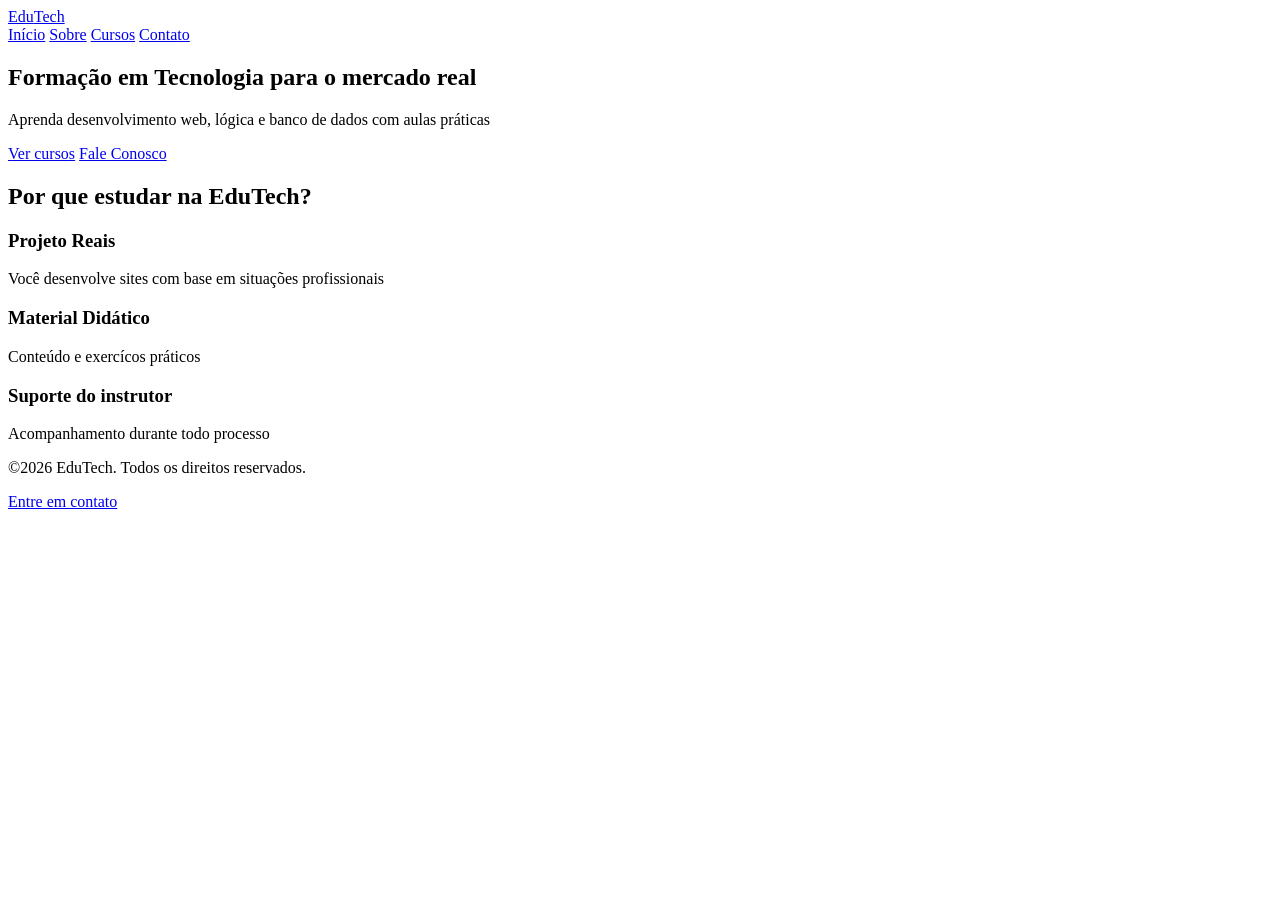
==== index.html @ 2521b16d "update" ====
<!DOCTYPE html> <!-- Document type -->
<html lang="pt-BR"> <!-- Start and Language selection -->
<head> <!-- Cérebro/Cabeça do site - CONFIGURAÇÕES E METADADOS -->
    <meta charset="UTF-8"> <!-- Configura o site nos padrões ABNT -->
    <meta name="viewport" content="width=device-width, initial-scale=1.0"> <!-- Responsividade para dispositivos móveis -->
    <title>EduTech - Formação em Tecnologia</title>
</head>
<body> <!-- CORPO DO SITE - CONTEÚDO VISÍVEL -->

    <header> <!-- CABEÇALHO DO CORPO DO SITE-->
        <div>
            <a href="index.html">Edu<span>Tech</span></a>
        </div>
        <nav>
            <a href="../index.html">Início</a>
            <a href="pages/sobre.html">Sobre</a>
            <a href="pages/cursos.html">Cursos</a>
            <a href="pages/contato.html">Contato</a>
        </nav>
    </header>

    <!-- CONTEÚDO DA PÁGINA DO SITE -->
     <main>
            <section>
                    <div>
                        <h1>Formação em Tecnologia para o mercado real</h1>
                         <p>Aprenda desenvolvimento web, lógica e banco de dados com aulas práticas</p>
                         <a href="pages/cursos.html">Ver cursos</a>
                         <a href="pages/contato.html">Fale Conosco</a>
                    </div>

                     <section>
                            <div>
                                <h2>Por que estudar na EduTech? </h2>
                                <div>
                                    <article>
                                        <h3>Projeto Reais</h3>
                                        <p>Você desenvolve sites com base em situações profissionais</p>
                                    </article>
                                    
                                    <article>
                                        <h3>Material Didático</h3>
                                        <p>Conteúdo e exercícos práticos</p>
                                    </article>

                                    <article>
                                        <h3>Suporte do instrutor</h3>
                                        <p>Acompanhamento durante todo processo</p>
                                    </article>
                                </div>
                            </div>
                     </section>

            </section>

     </main>


    <!-- --------------------------------- -->


    <footer > <!-- RODAPÉ DO CORPO DOSITE -->
        <p>©2026 EduTech. Todos os direitos reservados.</p>
        <p><a href="pages/contato.html">Entre em contato</a></p>
    </footer>
</body>
</html
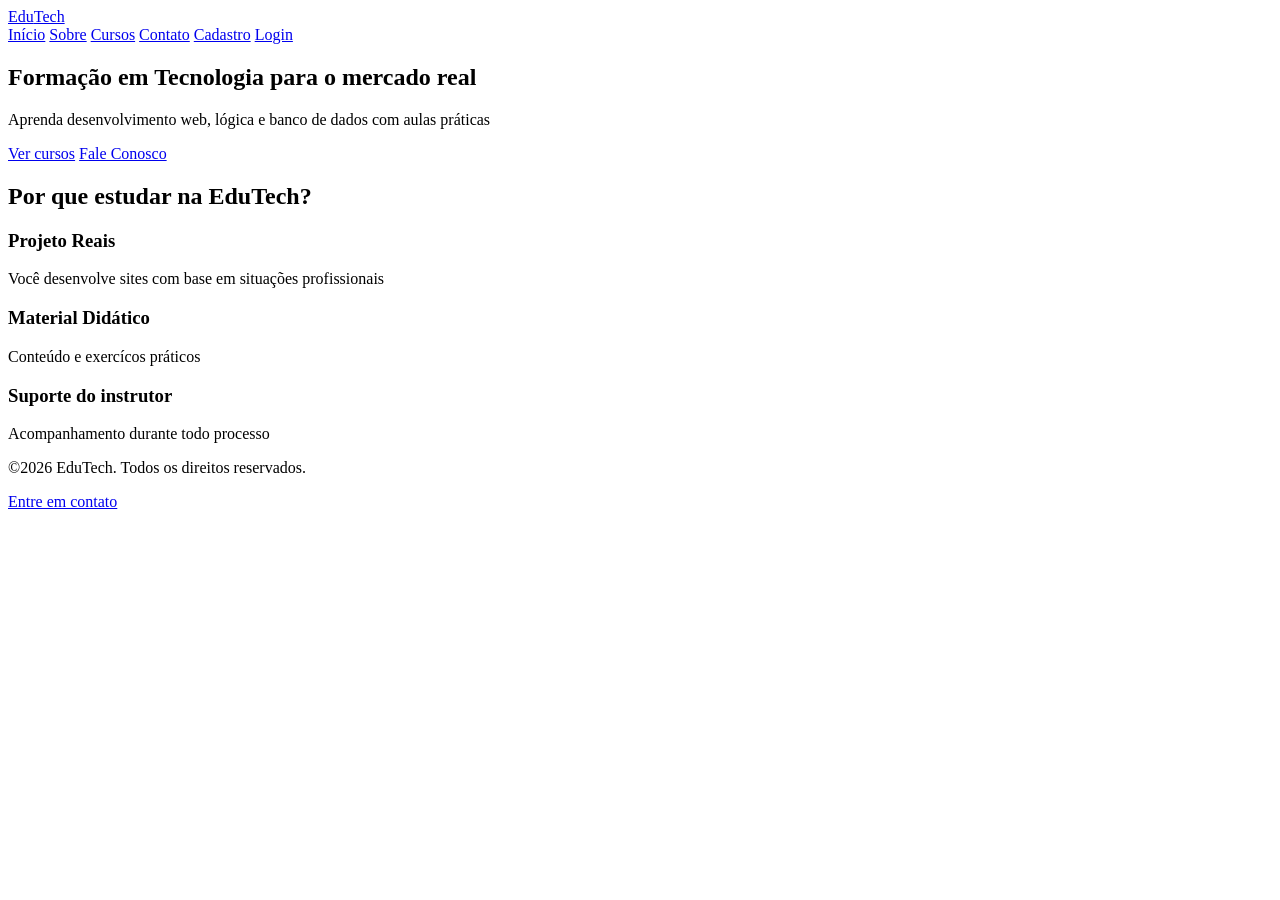
==== commit 3318d0fb: "Criacao da pagina cadastro,login e conteudo da pagina contato" ====
--- a/index.html
+++ b/index.html
@@ -16,6 +16,8 @@
             <a href="pages/sobre.html">Sobre</a>
             <a href="pages/cursos.html">Cursos</a>
             <a href="pages/contato.html">Contato</a>
+            <a href="pages/cadastro.html">Cadastro</a>
+            <a href="pages/login.html">Login</a>
         </nav>
     </header>
 
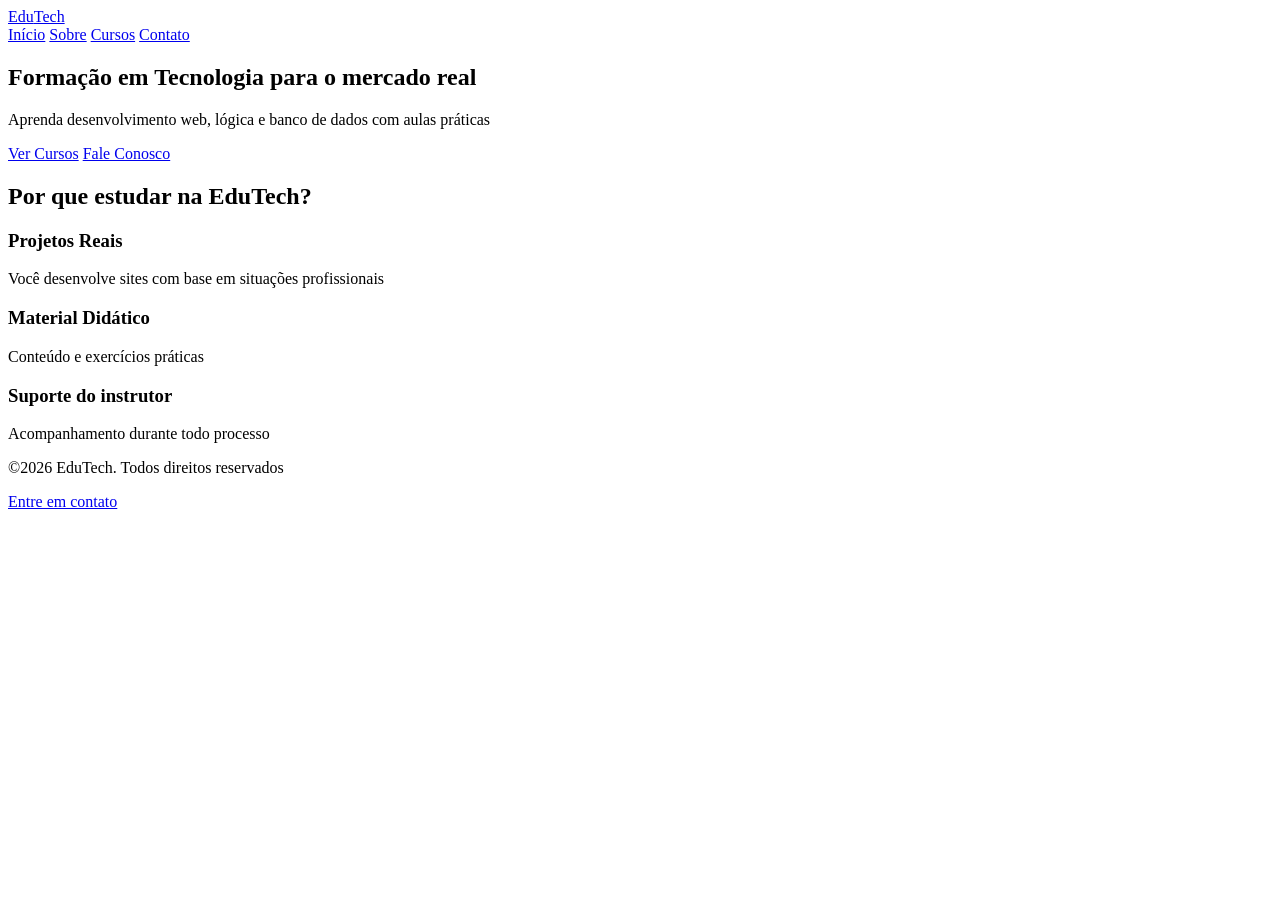
==== commit 8c1272a0: "atualizacao" ====
--- a/index.html
+++ b/index.html
@@ -1,69 +1,71 @@
-<!DOCTYPE html> <!-- Document type -->
-<html lang="pt-BR"> <!-- Start and Language selection -->
-<head> <!-- Cérebro/Cabeça do site - CONFIGURAÇÕES E METADADOS -->
-    <meta charset="UTF-8"> <!-- Configura o site nos padrões ABNT -->
-    <meta name="viewport" content="width=device-width, initial-scale=1.0"> <!-- Responsividade para dispositivos móveis -->
-    <title>EduTech - Formação em Tecnologia</title>
-</head>
-<body> <!-- CORPO DO SITE - CONTEÚDO VISÍVEL -->
+<!DOCTYPE html> <!-- Específica o Tipo de Documento - HTML 5 -->
+<html lang="pt-BR">
+    <head> <!-- CABEÇA DO SITE - CONFIGURAÇÕES E METADADOS-->
+        <title>EduTech - Formação em Tecnologia</title>
+        <meta charset="UTF-8"> <!--Permite acentos, cedilha e caracteres especiais-->
+        <meta name="viewport" content="width=device-width,initial-scale=1.0"> 
+        <link rel="stylesheet" href="CSS/style.css">
+            <!--Aplica responsividade no site - adapta pra telas menores-->
+    </head>
 
-    <header> <!-- CABEÇALHO DO CORPO DO SITE-->
-        <div>
-            <a href="index.html">Edu<span>Tech</span></a>
-        </div>
-        <nav>
-            <a href="../index.html">Início</a>
-            <a href="pages/sobre.html">Sobre</a>
-            <a href="pages/cursos.html">Cursos</a>
-            <a href="pages/contato.html">Contato</a>
-            <a href="pages/cadastro.html">Cadastro</a>
-            <a href="pages/login.html">Login</a>
-        </nav>
-    </header>
+    <body> <!-- CORPO DO SITE - CONTEÚDO VISÍVEL PARA TODOS-->
 
-    <!-- CONTEÚDO DA PÁGINA DO SITE -->
-     <main>
-            <section>
-                    <div>
-                        <h1>Formação em Tecnologia para o mercado real</h1>
-                         <p>Aprenda desenvolvimento web, lógica e banco de dados com aulas práticas</p>
-                         <a href="pages/cursos.html">Ver cursos</a>
-                         <a href="pages/contato.html">Fale Conosco</a>
+        <header class="topo"> <!-- CABEÇALHO DO CORPO DO SITE -->
+                <div>
+                    <a href="index.html" class="logo">Edu<span>Tech</span></a>
+                </div>
+                <nav>
+                    <a href="index.html">Início</a>
+                    <a href="pages/sobre.html">Sobre</a>
+                    <a href="pages/cursos.html">Cursos</a>
+                    <a href="pages/contato.html">Contato</a>
+                </nav>
+                
+         
+        </header>
+
+        <!-- CONTEÚDO DA PÁGINA DO SITE -->
+        <main>
+              <section class="hero">
+                        <div class="hero-content">
+                            <h1>Formação em Tecnologia para o mercado real</h1>
+                            <p>Aprenda desenvolvimento web, lógica e banco de dados com aulas práticas</p>
+                            <a href="pages/cursos.html" class="btn-primario">Ver Cursos</a>
+                            <a href="pages/contato.html" class="btn-secundario">Fale Conosco</a>
+                        </div>   
+              </section> 
+              
+              <section class="destaques">
+                    <div class="container">
+                        <h2>Por que estudar na EduTech?</h2>
+                        <div class="cards">
+                            <article class="card">
+                                <h3>Projetos Reais</h3>
+                                <p>Você desenvolve sites com base em situações profissionais</p>
+                            </article>
+
+                            <article class="card">
+                                <h3>Material Didático</h3>
+                                <p>Conteúdo e exercícios práticas</p>
+                            </article>
+
+                            <article class="card">
+                                <h3>Suporte do instrutor</h3>
+                                <p>Acompanhamento durante todo processo</p>
+                            </article>
+                        </div>
                     </div>
+              </section> 
 
-                     <section>
-                            <div>
-                                <h2>Por que estudar na EduTech? </h2>
-                                <div>
-                                    <article>
-                                        <h3>Projeto Reais</h3>
-                                        <p>Você desenvolve sites com base em situações profissionais</p>
-                                    </article>
-                                    
-                                    <article>
-                                        <h3>Material Didático</h3>
-                                        <p>Conteúdo e exercícos práticos</p>
-                                    </article>
+        </main>
 
-                                    <article>
-                                        <h3>Suporte do instrutor</h3>
-                                        <p>Acompanhamento durante todo processo</p>
-                                    </article>
-                                </div>
-                            </div>
-                     </section>
+        <!-- -------------------------- -->
 
-            </section>
+        <footer class="rodape"> <!-- RODAPÉ DO CORPO DO SITE -->
+            <p>©2026 EduTech. Todos direitos reservados</p>
+            <p><a href="pages/contato.html">Entre em contato</a></p>
+        </footer>
 
-     </main>
+    </body>
 
-
-    <!-- --------------------------------- -->
-
-
-    <footer > <!-- RODAPÉ DO CORPO DOSITE -->
-        <p>©2026 EduTech. Todos os direitos reservados.</p>
-        <p><a href="pages/contato.html">Entre em contato</a></p>
-    </footer>
-</body>
-</html+</html>
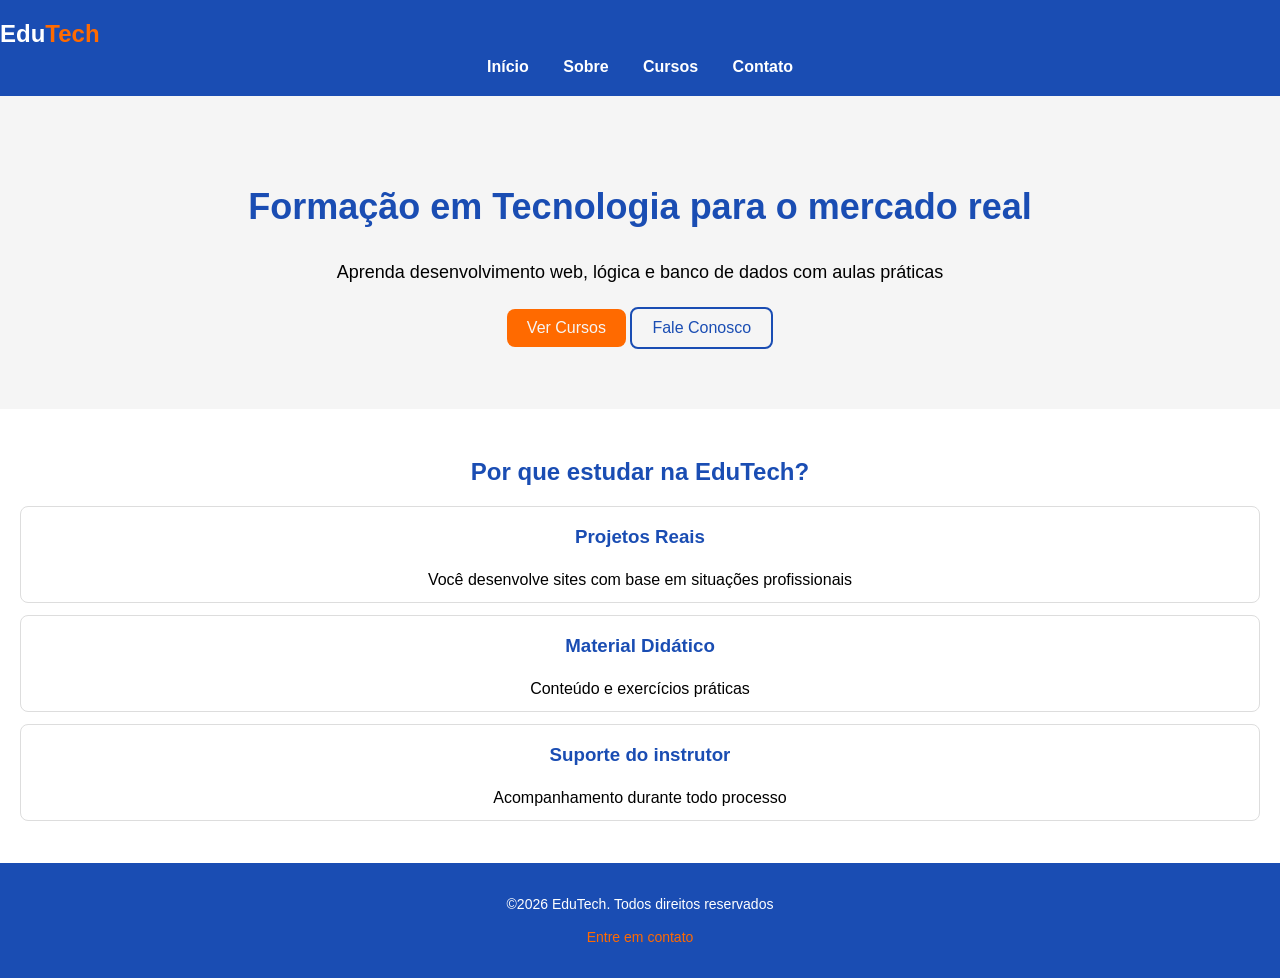
==== commit fd9191d1: "Update" ====
--- a/index.html
+++ b/index.html
@@ -68,4 +68,38 @@
 
     </body>
 
-</html>+</html>
+
+
+
+
+
+
+
+
+
+
+
+
+
+
+
+
+
+
+
+
+
+
+
+
+
+
+
+
+
+
+
+
+
+
--- a/CSS/style.css
+++ b/CSS/style.css
@@ -0,0 +1,168 @@
+/*CONFIGURACOES GERAIS*/
+
+body{
+    background-color: #f5f5f5;
+    font-family: Arial, Helvetica, sans-serif; 
+    margin: 0;
+    padding: 0;
+    color: black;
+    background-color: #ffffff;
+    
+}
+
+h1,h2,h3{
+    color:#1a4db3;
+    text-align: center;
+}
+
+p{
+    line-height: 1.6;
+    margin: 10px 0;
+}
+
+/*CABECALHO E MENU*/
+
+header{
+     background-color: #1a4db3; color: white; padding: 20px 0;
+}
+
+.logo{
+    text-decoration: none; /* Tira o sublinhado do link*/
+    color: white; /* cor do texto*/
+    font-size: 24px; /* tamanho da letra*/
+    font-weight: bold;/* Deixa em negrito*/
+}
+
+.logo span{
+     color: #ff6a00;
+}
+
+nav{
+    text-align: center; 
+    margin-top: 10px;
+}
+
+nav a{
+    color: white;
+    text-decoration: none;
+    margin: 0 15px;
+    font-weight: bold;
+}
+
+nav a:hover{
+    color: #ff6a00;
+}
+
+/*SECAO PRINCIPAL*/
+
+.hero{
+    background-color: #f5f5f5;
+    text-align: center;
+    padding: 60px 20px;
+}
+
+.hero h1{
+    font-size: 36px;
+    color: #1a4db3;
+}
+
+.hero p{
+    font-size: 18px;
+    margin-bottom: 20px;
+}
+
+.btn-primario{
+    display: inline-block;
+    background-color: #ff6a00;
+    color: #f5f5f5; 
+    padding: 10px 20px;
+    border-radius: 8px;
+    text-decoration: none;
+}
+
+.btn-secundario{
+    display: inline-block;
+    background-color: #f5f5f5;
+    color: #1a4db3;
+    padding: 10px 20px;
+    border-radius: 8px;
+    text-decoration: none;
+    border: 2px solid #1a4db3;
+}
+
+.btn-primario:hover, .btn-secundario:hover{
+    opacity: 0.8; /* Transparencia do botao*/
+}
+
+.destaques{
+    padding: 30px 20px;
+}
+
+.card{
+     background-color: white;
+     margin: 12px 0;
+     border: 1px solid #dddddd;
+     border-radius: 8px;
+     text-align: center;
+}
+
+footer{
+    background-color: #1a4db3; 
+    color: white;
+    text-align: center;
+    padding: 20px;
+    font-size: 14px;
+}
+
+footer a{
+    color: #ff6a00;
+    text-decoration: none;
+}
+
+.sobre{
+     padding: 30px 20px; 
+}
+
+.valores-lista{ 
+    list-style: none;
+    padding: 0;
+}
+
+.valores-lista li{
+     padding: 6px 0;
+}
+
+.curso{
+    padding: 15px;
+    margin: 15px 0;
+    border: 1px solid #ddd;
+    border-radius: 8px;
+}
+
+.curso img{
+    max-width: 100%;
+    height: auto;
+}
+
+input, textarea{
+    font-family: Arial, sans-serif;
+    font-size: 16px;
+    padding: 10px;
+    border: 1px solid #ccc;
+    border-radius: 6px;
+    max-width: 100%;
+    box-sizing: border-box;
+}
+
+input:focus, textarea:focus{
+     outline: 2px solid #1a4db3;
+     outline-offset: 2px;
+}
+
+button{
+    background-color: #ff6a00;
+    color: white; padding: 10px 20px;
+    border: none;
+    border-radius: 8px;
+     cursor: pointer;
+}
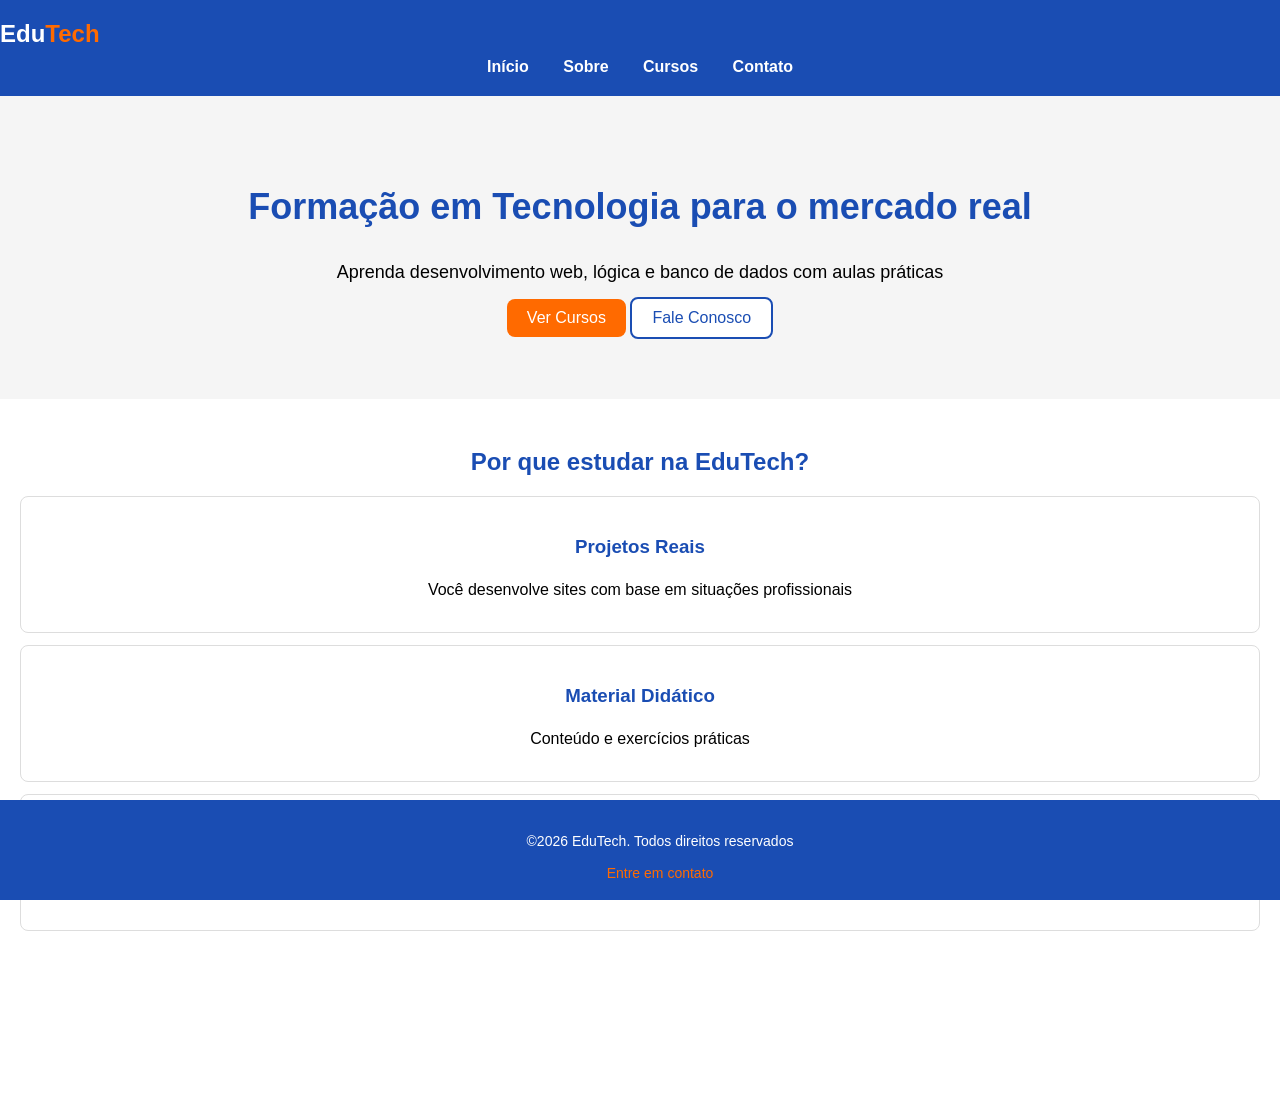
==== commit 9f18574d: "Update" ====
--- a/index.html
+++ b/index.html
@@ -3,9 +3,10 @@
     <head> <!-- CABEÇA DO SITE - CONFIGURAÇÕES E METADADOS-->
         <title>EduTech - Formação em Tecnologia</title>
         <meta charset="UTF-8"> <!--Permite acentos, cedilha e caracteres especiais-->
-        <meta name="viewport" content="width=device-width,initial-scale=1.0"> 
+        <meta name="viewport" content="width=device-width,initial-scale=1.0"> <!--Aplica responsividade no site - adapta pra telas menores-->
+        <meta name="description" content="Conheça os cursos da EduTech">    
         <link rel="stylesheet" href="CSS/style.css">
-            <!--Aplica responsividade no site - adapta pra telas menores-->
+            
     </head>
 
     <body> <!-- CORPO DO SITE - CONTEÚDO VISÍVEL PARA TODOS-->
@@ -14,8 +15,8 @@
                 <div>
                     <a href="index.html" class="logo">Edu<span>Tech</span></a>
                 </div>
-                <nav>
-                    <a href="index.html">Início</a>
+                <nav class="menu">
+                    <a href="index.html" class="ativo">Início</a>
                     <a href="pages/sobre.html">Sobre</a>
                     <a href="pages/cursos.html">Cursos</a>
                     <a href="pages/contato.html">Contato</a>
--- a/CSS/style.css
+++ b/CSS/style.css
@@ -5,6 +5,7 @@
     font-family: Arial, Helvetica, sans-serif; 
     margin: 0;
     padding: 0;
+    padding-bottom: 120px;
     color: black;
     background-color: #ffffff;
     
@@ -68,21 +69,20 @@
 
 .hero p{
     font-size: 18px;
-    margin-bottom: 20px;
+    font-size: 18px;
 }
 
 .btn-primario{
     display: inline-block;
     background-color: #ff6a00;
-    color: #f5f5f5; 
-    padding: 10px 20px;
+    color: white; padding: 10px 20px;
     border-radius: 8px;
     text-decoration: none;
 }
 
 .btn-secundario{
     display: inline-block;
-    background-color: #f5f5f5;
+    background-color: white;
     color: #1a4db3;
     padding: 10px 20px;
     border-radius: 8px;
@@ -91,7 +91,7 @@
 }
 
 .btn-primario:hover, .btn-secundario:hover{
-    opacity: 0.8; /* Transparencia do botao*/
+    opacity: 0.8;
 }
 
 .destaques{
@@ -100,6 +100,7 @@
 
 .card{
      background-color: white;
+     padding: 20px;
      margin: 12px 0;
      border: 1px solid #dddddd;
      border-radius: 8px;
@@ -107,6 +108,11 @@
 }
 
 footer{
+    position: fixed;
+    bottom: 0;
+    left: 0;
+    width: 100%;
+    height: 60px;
     background-color: #1a4db3; 
     color: white;
     text-align: center;
@@ -121,6 +127,7 @@
 
 .sobre{
      padding: 30px 20px; 
+     text-align: center;
 }
 
 .valores-lista{ 
@@ -130,16 +137,18 @@
 
 .valores-lista li{
      padding: 6px 0;
+     text-align: center;
 }
 
-.curso{
+.cursos {
     padding: 15px;
     margin: 15px 0;
     border: 1px solid #ddd;
     border-radius: 8px;
+    text-align: center;
 }
 
-.curso img{
+.cursos img{
     max-width: 100%;
     height: auto;
 }
@@ -161,8 +170,14 @@
 
 button{
     background-color: #ff6a00;
-    color: white; padding: 10px 20px;
+    color: white; 
+    padding: 10px 20px;
     border: none;
     border-radius: 8px;
-     cursor: pointer;
-}+    cursor: pointer;
+}
+
+#containerFormContato{
+    text-align: center ;
+}
+
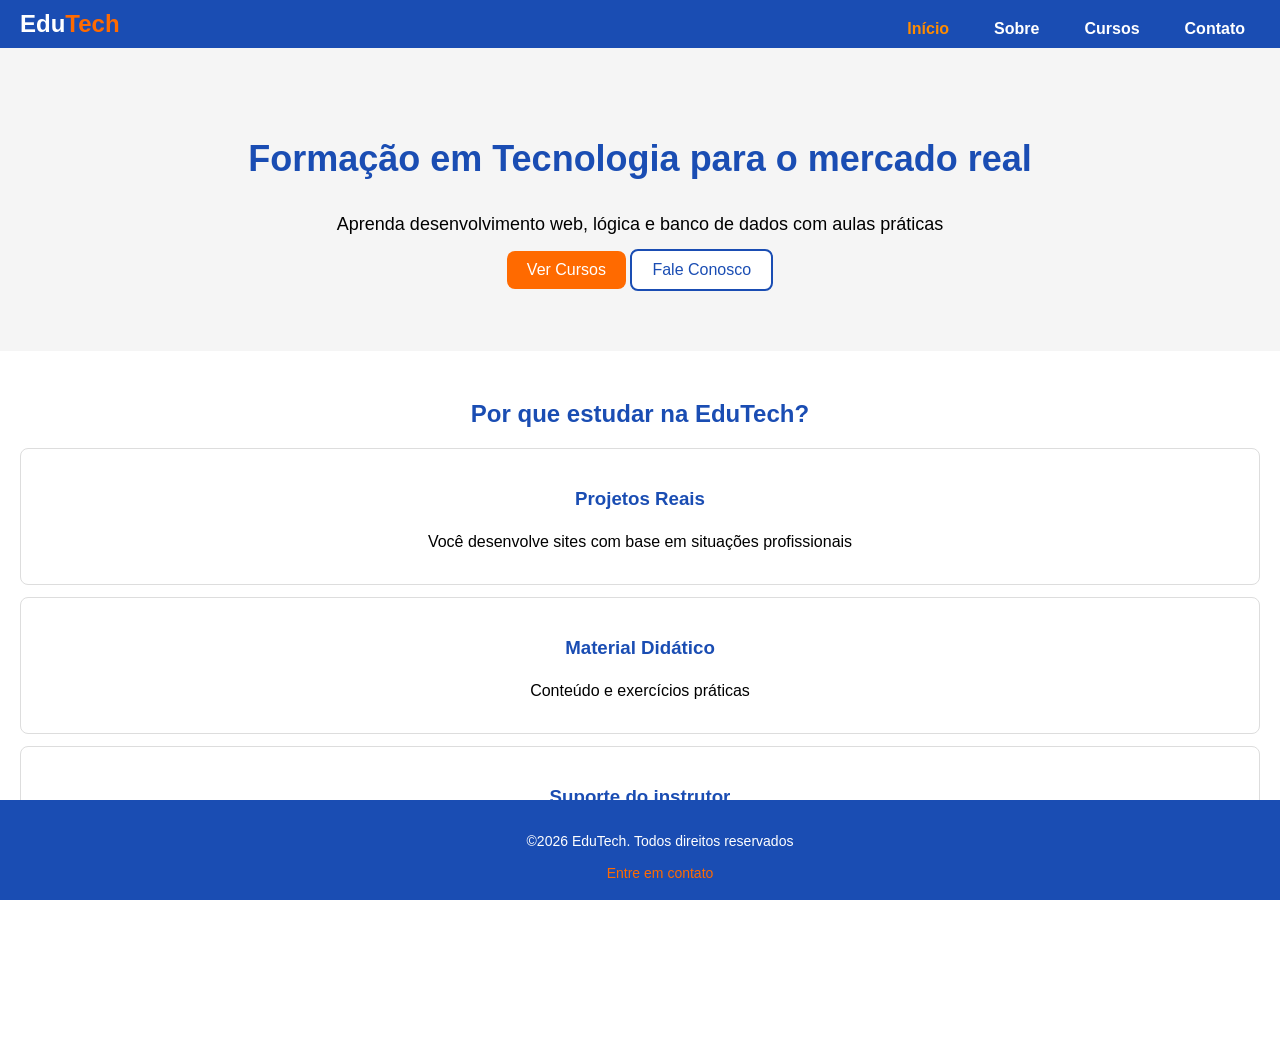
==== commit a6b213e6: "nova update" ====
--- a/index.html
+++ b/index.html
@@ -4,8 +4,8 @@
         <title>EduTech - Formação em Tecnologia</title>
         <meta charset="UTF-8"> <!--Permite acentos, cedilha e caracteres especiais-->
         <meta name="viewport" content="width=device-width,initial-scale=1.0"> <!--Aplica responsividade no site - adapta pra telas menores-->
-        <meta name="description" content="Conheça os cursos da EduTech">    
-        <link rel="stylesheet" href="CSS/style.css">
+        <meta name="description" content="Conheça os cursos da EduTech">  <!--Pequena discrição para Navegadores e Compartilhamento-->  
+        <link rel="stylesheet" href="CSS/style.css"> <!--Linka o código HTML com a página do CSS--> 
             
     </head>
 
--- a/CSS/style.css
+++ b/CSS/style.css
@@ -24,7 +24,12 @@
 /*CABECALHO E MENU*/
 
 header{
-     background-color: #1a4db3; color: white; padding: 20px 0;
+    display: flex; /*Ativa o Flexbox*/
+    justify-content: space-between; /* Logo de um canto e menu de outro*/
+    align-items: center; /* Alinha os items no meio da vertical*/
+    background-color: #1a4db3; 
+    color: white; 
+    padding: 10px 20px;
 }
 
 .logo{
@@ -52,6 +57,16 @@
 
 nav a:hover{
     color: #ff6a00;
+}
+
+.ativo{
+    color: darkorange;
+    font-weight: bold;
+}
+
+.menu{
+    display: flex; /*Links ficam em linha*/
+    gap: 15px; /*Espaço entre as linhas*/
 }
 
 /*SECAO PRINCIPAL*/
@@ -141,6 +156,10 @@
 }
 
 .cursos {
+    display: flex;
+    flex-direction: column;
+    background-color: white;
+    transition: 0.2;
     padding: 15px;
     margin: 15px 0;
     border: 1px solid #ddd;
@@ -148,9 +167,18 @@
     text-align: center;
 }
 
+.cursos:hover{
+    transform: translateY(-3px); /*Sobe um pouco*/
+    box-shadow: 0 6px 14px rgba(0,0,0,0.12); /*Projeção de sombras*/
+}
+
 .cursos img{
-    max-width: 100%;
-    height: auto;
+    width:100%; /* Ocupa toda a largura do card*/
+    height:140px; /* Altura padrão para todas as imagens*/
+    object-fit: contain; /*Mostra a imagem inteira*/
+    background-color: white; /*Cor de Fundo*/
+    border-radius: 6px; /*Bordas arredondadas*/
+    margin-top: 10px; /*Margem em cima da imagem*/
 }
 
 input, textarea{
